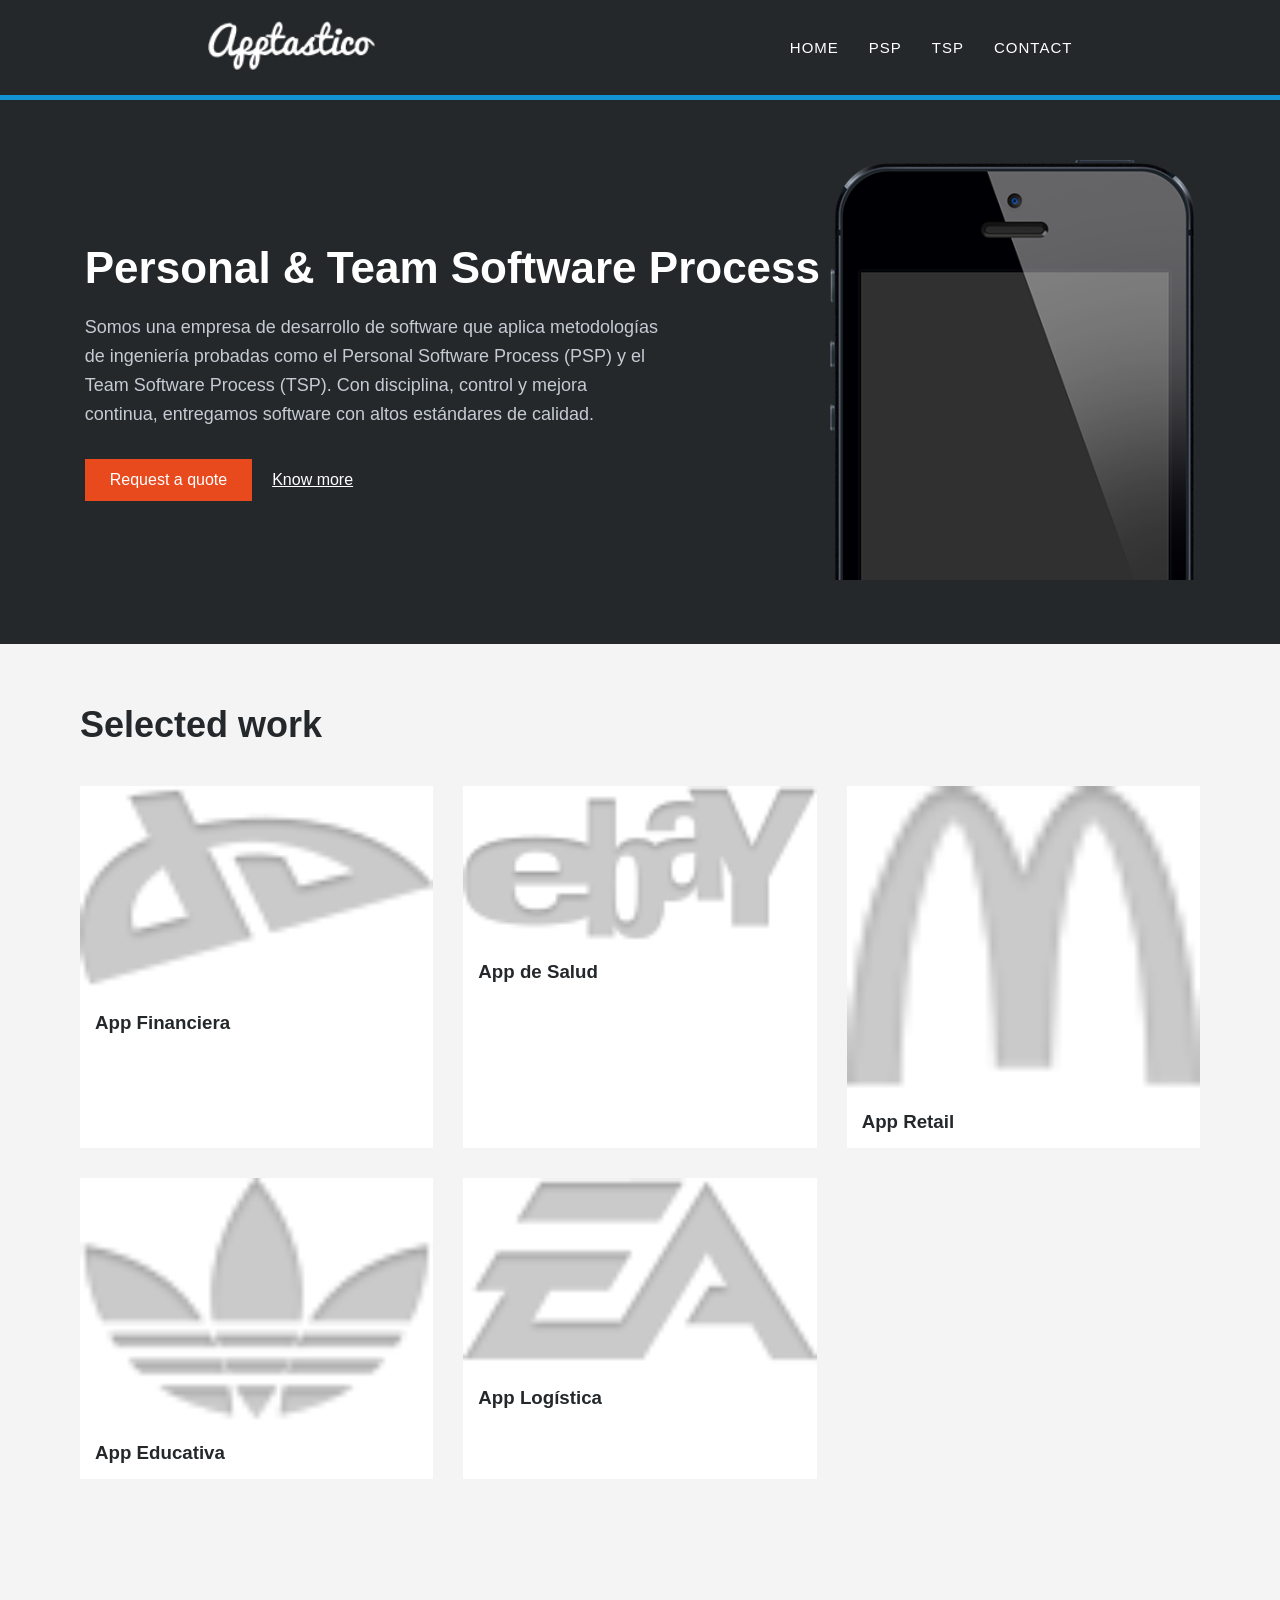
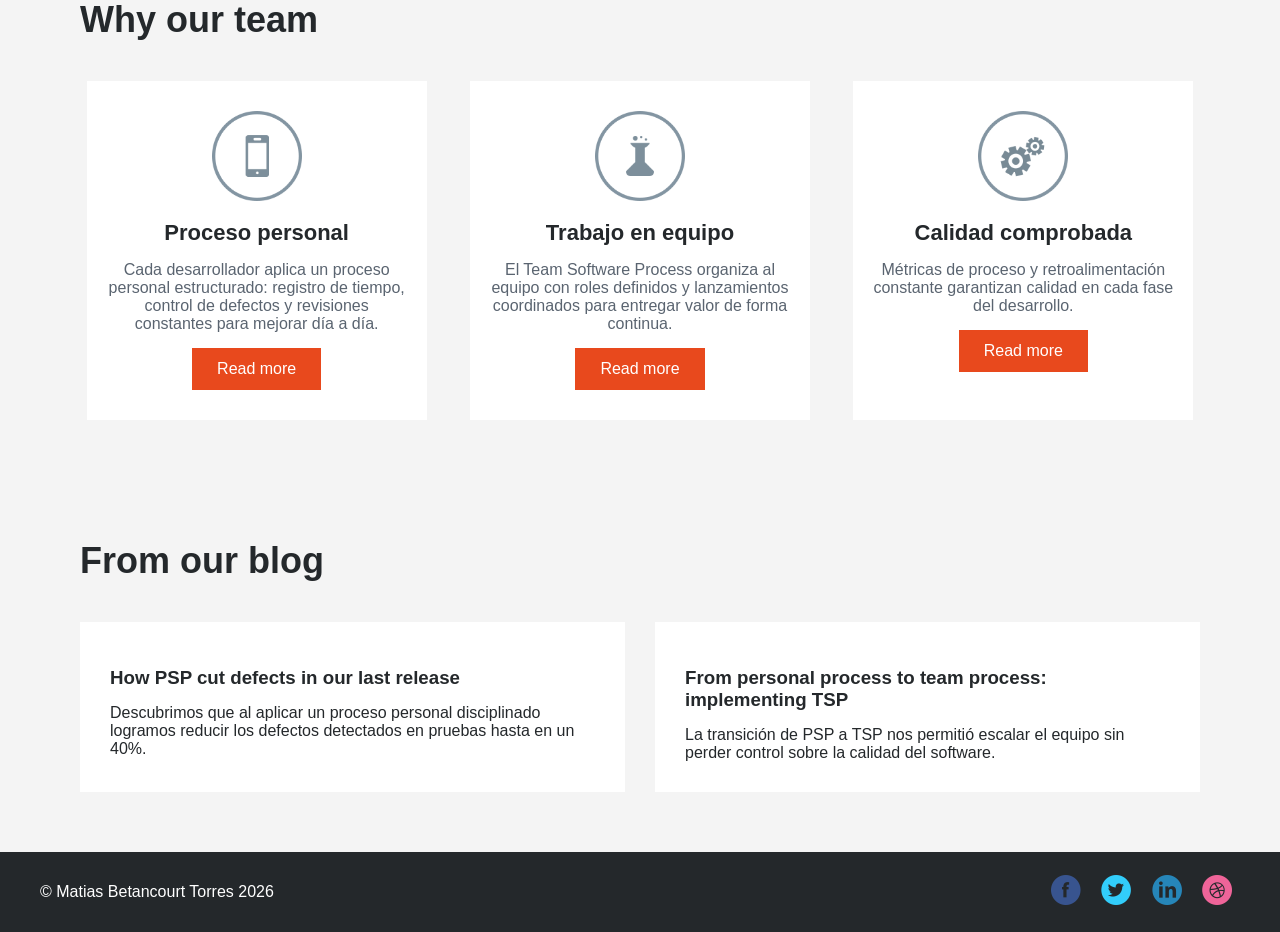
==== index.html @ 64bd5f78 "Initial commit: PSP y TSP web page" ====
<!DOCTYPE html>
<html lang="es">

<head>
    <meta charset="UTF-8">
    <meta name="viewport" content="width=device-width, initial-scale=1.0">
    <title>PSP y TSP | Software Process</title>
    <link rel="stylesheet" href="styles/style.css">
</head>

<body>
    <header>
        <div class="logo">
            <img src="assets/images/logo.png" alt="Logo PSP y TSP">
        </div>
        <nav>
            <ul>
                <li><a href="index.html">Home</a></li>
                <li><a href="pages/psp.html">PSP</a></li>
                <li><a href="pages/tsp.html">TSP</a></li>
                <li><a href="pages/contacto.html">Contact</a></li>
            </ul>
        </nav>
    </header>

    <section class="hero">
        <div class="hero-text">
            <h1>Personal &amp; Team Software Process</h1>
            <p>
                Somos una empresa de desarrollo de software que aplica metodologías de ingeniería
                probadas como el Personal Software Process (PSP) y el Team Software Process (TSP).
                Con disciplina, control y mejora continua, entregamos software con altos estándares
                de calidad.
            </p>
            <div class="hero-btns">
                <button>Request a quote</button>
                <a href="pages/psp.html" class="btn-link">Know more</a>
            </div>
        </div>
        <div class="hero-img">
            <img src="assets/images/iphone.png" alt="iphone">
        </div>
    </section>

    <section class="works">
        <h2>Selected work</h2>
        <div class="works-grid">
            <div class="work-item">
                <img src="assets/images/dummy01.png" alt="">
                <h3>App Financiera</h3>
            </div>
            <div class="work-item">
                <img src="assets/images/dummy02.png" alt="">
                <h3>App de Salud</h3>
            </div>
            <div class="work-item">
                <img src="assets/images/dummy03.png" alt="">
                <h3>App Retail</h3>
            </div>
            <div class="work-item">
                <img src="assets/images/dummy04.png" alt="">
                <h3>App Educativa</h3>
            </div>
            <div class="work-item">
                <img src="assets/images/dummy05.png" alt="">
                <h3>App Logística</h3>
            </div>
        </div>
    </section>

    <section class="features">
        <h2>Why our team</h2>
        <div class="features-grid">
            <div class="feature">
                <img src="assets/images/img1.png" alt="">
                <h3>Proceso personal</h3>
                <p>
                    Cada desarrollador aplica un proceso personal estructurado: registro de tiempo,
                    control de defectos y revisiones constantes para mejorar día a día.
                </p>
                <button>Read more</button>
            </div>
            <div class="feature">
                <img src="assets/images/img2.png" alt="">
                <h3>Trabajo en equipo</h3>
                <p>
                    El Team Software Process organiza al equipo con roles definidos y lanzamientos
                    coordinados para entregar valor de forma continua.
                </p>
                <button>Read more</button>
            </div>
            <div class="feature">
                <img src="assets/images/img3.png" alt="">
                <h3>Calidad comprobada</h3>
                <p>
                    Métricas de proceso y retroalimentación constante garantizan calidad en cada
                    fase del desarrollo.
                </p>
                <button>Read more</button>
            </div>
        </div>
    </section>

    <section class="blog">
        <h2>From our blog</h2>
        <div class="blog-grid">
            <div class="blog-item">
                <h3>How PSP cut defects in our last release</h3>
                <p>
                    Descubrimos que al aplicar un proceso personal disciplinado logramos reducir los
                    defectos detectados en pruebas hasta en un 40%.
                </p>
            </div>
            <div class="blog-item">
                <h3>From personal process to team process: implementing TSP</h3>
                <p>
                    La transición de PSP a TSP nos permitió escalar el equipo sin perder control
                    sobre la calidad del software.
                </p>
            </div>
        </div>
    </section>

    <footer>
        <div>
            <p>© Matias Betancourt Torres 2026</p>
        </div>
        <div class="social">
            <img src="assets/images/Facebook.png" alt="">
            <img src="assets/images/Twitter.png" alt="">
            <img src="assets/images/Linkedin.png" alt="">
            <img src="assets/images/Dribbble.png" alt="">
        </div>
    </footer>
</body>

</html>
---- styles/style.css ----
* {
    margin: 0;
    padding: 0;
    box-sizing: border-box;
}

body {
    font-family: Arial, Helvetica, sans-serif;
    background-color: #F4F4F4;
    color: #24282B;
}

/* ============ HEADER ============ */
header {
    display: flex;
    justify-content: space-around;
    align-items: center;
    background-color: #24282B;
    color: white;
    border-bottom: 5px solid #1293D4;
    height: 100px;
}

header .logo img {
    height: 50px;
}

header nav ul {
    display: flex;
    justify-content: space-between;
    gap: 30px;
}

header nav ul li {
    list-style: none;
}

header nav ul li a {
    text-decoration: none;
    color: white;
    text-transform: uppercase;
    font-size: 15px;
    letter-spacing: 1px;
}

header nav ul li a:hover,
header nav ul li a.active {
    color: #1293D4;
}

/* ============ HERO ============ */
.hero {
    display: flex;
    justify-content: space-around;
    align-items: center;
    background-color: #24282B;
    color: white;
    padding: 60px 80px;
    min-height: 480px;
}

.hero-text h1 {
    font-size: 44px;
    margin-bottom: 20px;
}

.hero-text p {
    color: #C5CBD3;
    font-size: 18px;
    line-height: 1.6;
    margin-bottom: 30px;
    max-width: 580px;
}

.hero-img img {
    max-height: 420px;
}

.hero-btns {
    display: flex;
    align-items: center;
    gap: 20px;
}

button,
.btn {
    background-color: #E8491D;
    color: white;
    border: none;
    padding: 12px 25px;
    font-size: 16px;
    cursor: pointer;
}

button:hover,
.btn:hover {
    background-color: #d92a0b;
}

.btn-link {
    background: none;
    color: white;
    border: none;
    text-decoration: underline;
    font-size: 16px;
    cursor: pointer;
}

/* ============ SECCIONES COMUNES ============ */
section h2 {
    font-size: 36px;
    margin-bottom: 40px;
}

/* ============ SECCION WORKS (CSS GRID) ============ */
.works {
    padding: 60px 80px;
}

.works-grid {
    display: grid;
    grid-template-columns: repeat(3, 1fr);
    gap: 30px;
}

.work-item {
    background-color: #fff;
}

.work-item img {
    width: 100%;
}

.work-item h3 {
    padding: 15px;
}

/* ============ FEATURES (FLEXBOX) ============ */
.features {
    padding: 60px 80px;
}

.features-grid {
    display: flex;
    justify-content: space-around;
    gap: 30px;
    flex-wrap: wrap;
}

.feature {
    flex: 1 1 280px;
    max-width: 340px;
    background-color: #fff;
    text-align: center;
    padding: 30px 20px;
}

.feature img {
    height: 90px;
}

.feature h3 {
    margin: 15px 0;
    font-size: 22px;
}

.feature p {
    color: #5A6470;
    margin-bottom: 15px;
}

/* ============ BLOG ============ */
.blog {
    padding: 60px 80px;
}

.blog-grid {
    display: flex;
    gap: 30px;
}

.blog-item {
    flex: 1;
    background-color: #fff;
    padding: 30px;
}

.blog-item h3 {
    margin: 15px 0;
}

/* ============ FOOTER ============ */
footer {
    display: flex;
    justify-content: space-between;
    align-items: center;
    background-color: #24282B;
    color: white;
    min-height: 80px;
    padding: 0 40px;
    flex-wrap: wrap;
}

footer .social img {
    height: 30px;
    margin: 0 8px;
}

/* ============ PÁGINAS DE CONTENIDO ============ */
.page-hero {
    background-color: #24282B;
    color: white;
    text-align: center;
    padding: 70px 40px;
}

.page-hero h1 {
    font-size: 44px;
    margin-bottom: 15px;
}

.page-hero p {
    color: #C5CBD3;
    max-width: 700px;
    margin: 0 auto;
    font-size: 18px;
}

.content {
    display: flex;
    justify-content: space-around;
    align-items: center;
    gap: 60px;
    padding: 60px 80px;
}

.content-text {
    flex: 1;
}

.content-text h2 {
    margin-top: 30px;
}

.content-text h2:first-child {
    margin-top: 0;
}

.content-img {
    flex: 1;
    max-width: 460px;
}

.content-img img {
    width: 100%;
}

.phases {
    list-style: none;
}

.phases li {
    background-color: #fff;
    padding: 20px;
    margin-bottom: 15px;
}

.phases li h3 {
    margin-bottom: 10px;
}

/* ============ COMPARATIVA (CSS GRID) ============ */
.compare {
    padding: 60px 80px;
}

.compare-grid {
    display: grid;
    grid-template-columns: 180px 1fr 1fr;
    gap: 1px;
    background-color: #d6d6d6;
    border: 1px solid #d6d6d6;
}

.compare-cell {
    background-color: #fff;
    padding: 20px;
}

.compare-head {
    background-color: #E6E6E6;
    font-weight: bold;
}

/* ============ CTA ============ */
.cta {
    background-color: #24282B;
    text-align: center;
    padding: 60px 40px;
    color: white;
}

.cta h2 {
    color: white;
    margin-bottom: 30px;
}

.cta a {
    color: white;
    text-decoration: none;
}

.cta .btn,
.cta button {
    background-color: #E8491D;
}

/* ============ CONTACTO (FLEXBOX) ============ */
.contacto-container {
    display: flex;
    justify-content: center;
    gap: 60px;
    padding: 60px 80px;
}

.contacto-info {
    flex: 1;
    max-width: 400px;
}

.contacto-info h2 {
    margin-top: 30px;
}

.contacto-info h2:first-child {
    margin-top: 0;
}

.contacto-form {
    flex: 1;
    max-width: 500px;
    background-color: #fff;
    padding: 30px;
}

.form-group {
    margin-bottom: 15px;
}

.form-group input,
.form-group textarea {
    width: 100%;
    padding: 10px;
    border: 1px solid #d6d6d6;
    margin-bottom: 5px;
}

.form-group textarea {
    height: 120px;
}

.submitBox {
    width: 100%;
    background-color: #E8491D;
    border: none;
    color: white;
    padding: 12px;
}
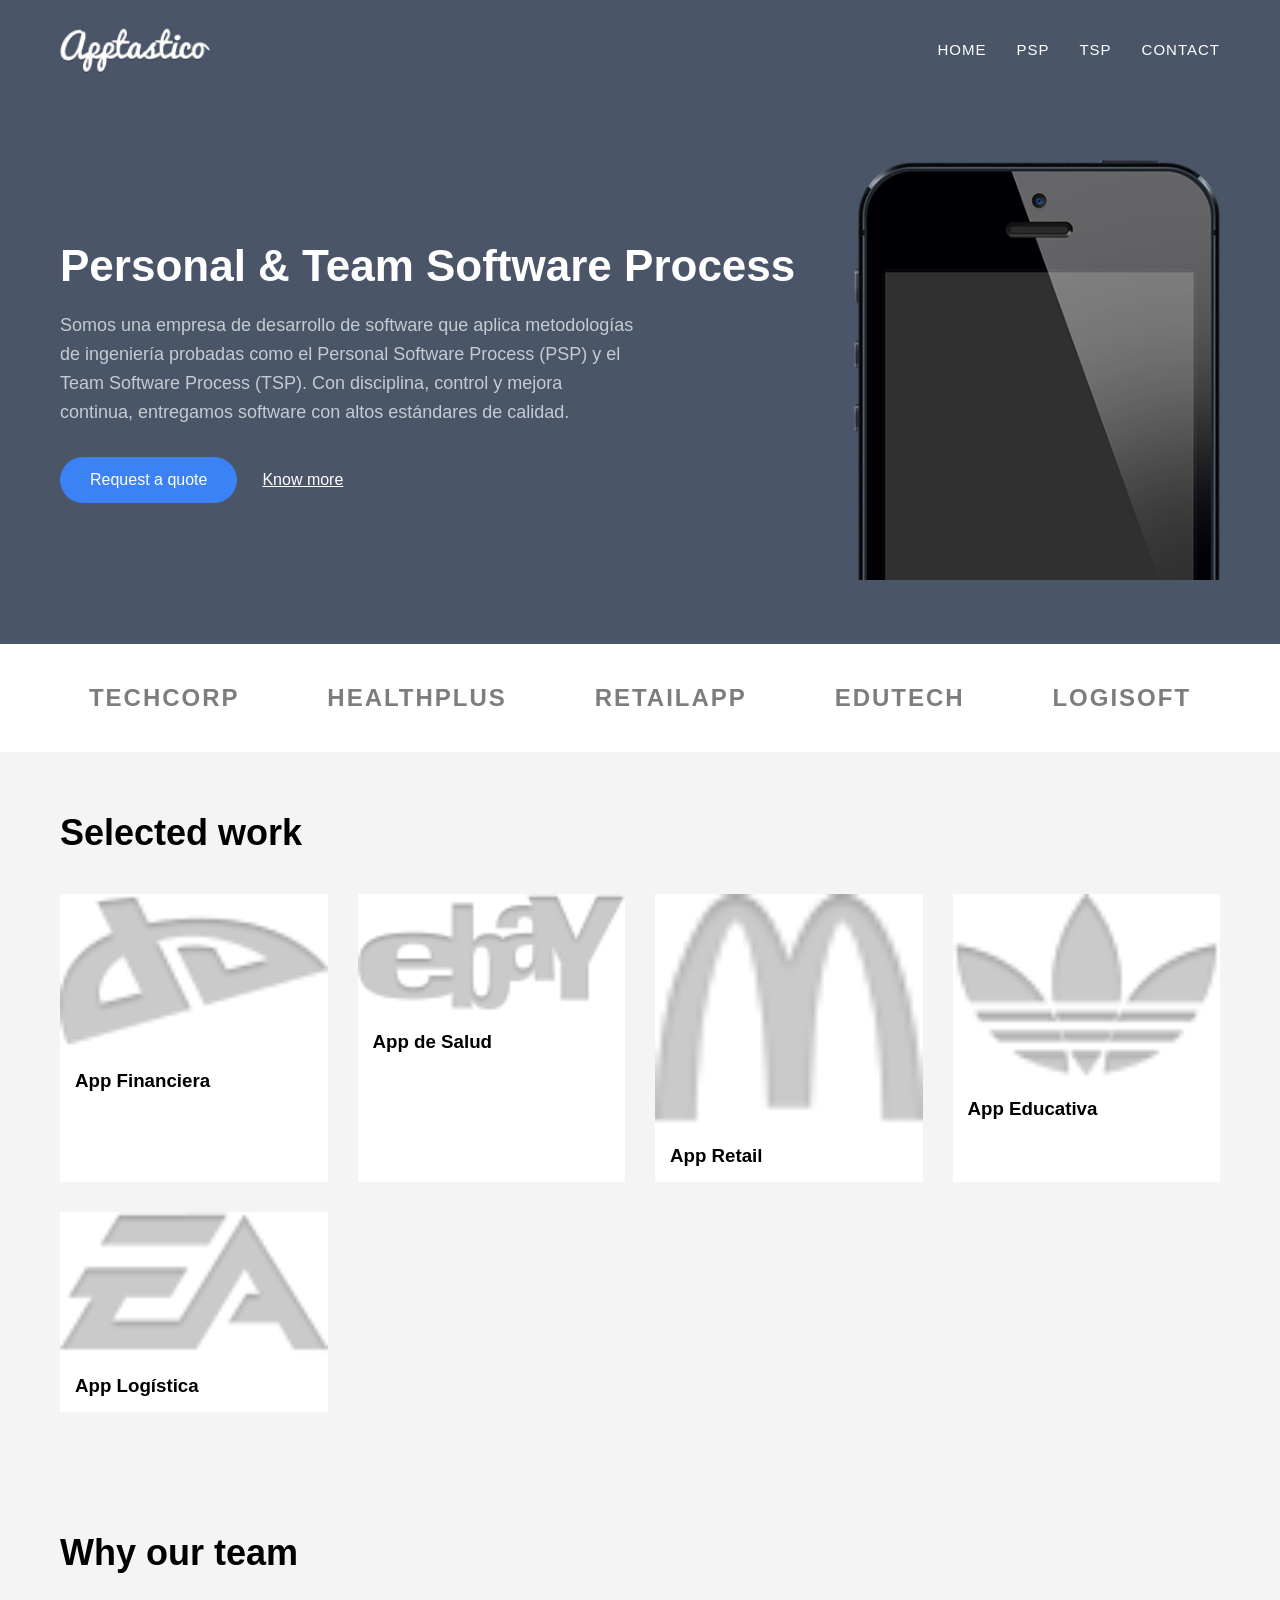
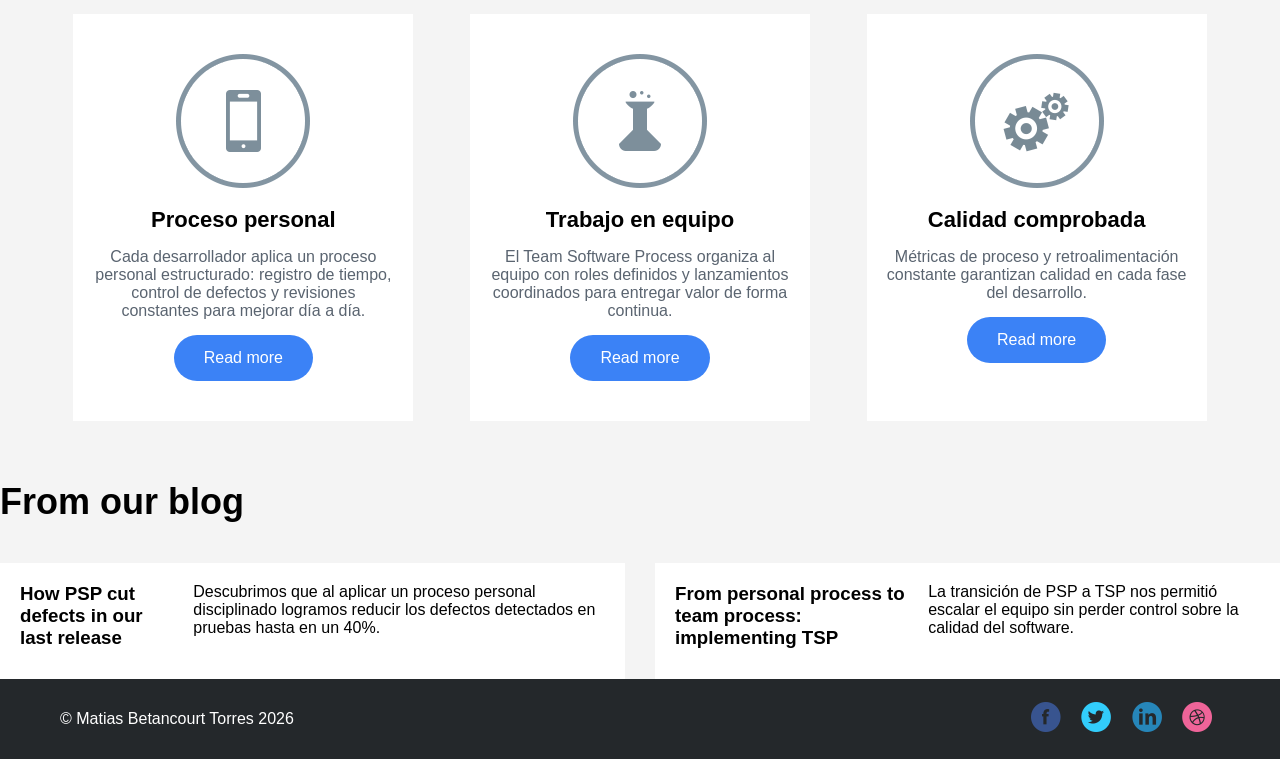
==== commit d5fc93a1: "Organize styles to match template layout" ====
--- a/index.html
+++ b/index.html
@@ -40,6 +40,14 @@
         <div class="hero-img">
             <img src="assets/images/iphone.png" alt="iphone">
         </div>
+    </section>
+
+    <section class="clients">
+        <span>TechCorp</span>
+        <span>HealthPlus</span>
+        <span>RetailApp</span>
+        <span>EduTech</span>
+        <span>LogiSoft</span>
     </section>
 
     <section class="works">
--- a/styles/style.css
+++ b/styles/style.css
@@ -1,3 +1,4 @@
+/* ============ BASE ============ */
 * {
     margin: 0;
     padding: 0;
@@ -7,56 +8,75 @@
 body {
     font-family: Arial, Helvetica, sans-serif;
     background-color: #F4F4F4;
-    color: #24282B;
+}
+
+/* ============ BOTONES ============ */
+button,
+.btn {
+    background-color: #3B82F6;
+    color: #fff;
+    border: none;
+    padding: 14px 30px;
+    border-radius: 30px;
+    font-size: 16px;
+    cursor: pointer;
+}
+
+button:hover,
+.btn:hover {
+    background-color: #2563EB;
 }
 
 /* ============ HEADER ============ */
 header {
     display: flex;
-    justify-content: space-around;
-    align-items: center;
-    background-color: #24282B;
-    color: white;
-    border-bottom: 5px solid #1293D4;
+    justify-content: space-between;
+    align-items: center;
+    background-color: #4A5568;
+    color: #fff;
     height: 100px;
+    padding: 0 60px;
+}
+
+header .logo {
+    display: flex;
+    align-items: center;
 }
 
 header .logo img {
-    height: 50px;
+    height: 45px;
 }
 
 header nav ul {
     display: flex;
-    justify-content: space-between;
-    gap: 30px;
-}
-
-header nav ul li {
+    justify-content: flex-end;
+    align-items: center;
+    gap: 30px;
     list-style: none;
 }
 
 header nav ul li a {
     text-decoration: none;
-    color: white;
+    color: #fff;
+    font-size: 15px;
     text-transform: uppercase;
-    font-size: 15px;
     letter-spacing: 1px;
 }
 
 header nav ul li a:hover,
 header nav ul li a.active {
-    color: #1293D4;
+    color: #3B82F6;
 }
 
 /* ============ HERO ============ */
 .hero {
     display: flex;
-    justify-content: space-around;
-    align-items: center;
-    background-color: #24282B;
-    color: white;
-    padding: 60px 80px;
-    min-height: 480px;
+    justify-content: space-between;
+    align-items: center;
+    background-color: #4A5568;
+    color: #fff;
+    padding: 60px;
+    min-height: 500px;
 }
 
 .hero-text h1 {
@@ -79,31 +99,129 @@
 .hero-btns {
     display: flex;
     align-items: center;
-    gap: 20px;
-}
-
-button,
-.btn {
-    background-color: #E8491D;
-    color: white;
+    gap: 25px;
+}
+
+.hero-btns .btn-link {
+    background: none;
     border: none;
-    padding: 12px 25px;
-    font-size: 16px;
-    cursor: pointer;
-}
-
-button:hover,
-.btn:hover {
-    background-color: #d92a0b;
-}
-
-.btn-link {
-    background: none;
-    color: white;
-    border: none;
+    color: #fff;
     text-decoration: underline;
     font-size: 16px;
     cursor: pointer;
+}
+
+/* ============ SECCIÓN CLIENTES ============ */
+.clients {
+    display: flex;
+    justify-content: space-around;
+    align-items: center;
+    gap: 30px;
+    background-color: #fff;
+    padding: 40px 60px;
+    flex-wrap: wrap;
+}
+
+.clients img {
+    height: 40px;
+    opacity: 0.6;
+}
+
+.clients span {
+    font-size: 24px;
+    font-weight: bold;
+    color: #24282B;
+    text-transform: uppercase;
+    letter-spacing: 2px;
+    opacity: 0.6;
+}
+
+/* ============ SECCIÓN WORKS (CSS GRID) ============ */
+.works {
+    padding: 60px;
+}
+
+.works-grid {
+    display: grid;
+    grid-template-columns: repeat(4, 1fr);
+    gap: 30px;
+}
+
+.work-item {
+    background: #fff;
+}
+
+.work-item img {
+    width: 100%;
+}
+
+.work-item h3 {
+    padding: 15px;
+}
+
+/* ============ SECCIÓN FEATURES (FLEXBOX) ============ */
+.features {
+    padding: 60px;
+}
+
+.features-grid {
+    display: flex;
+    justify-content: space-around;
+    gap: 30px;
+    flex-wrap: wrap;
+}
+
+.feature {
+    flex: 1 1 280px;
+    max-width: 340px;
+    background: #fff;
+    text-align: center;
+    padding: 40px 20px;
+}
+
+.feature .icon {
+    width: 90px;
+    height: 90px;
+    border: 2px solid #E6E6E6;
+    border-radius: 50%;
+    display: flex;
+    align-items: center;
+    justify-content: center;
+    margin: 0 auto 20px;
+}
+
+.feature h3 {
+    font-size: 22px;
+    margin: 15px 0;
+}
+
+.feature p {
+    color: #5A6470;
+    margin-bottom: 15px;
+}
+
+/* ============ BLOG (FLEXBOX) ============ */
+.blog-grid {
+    display: flex;
+    gap: 30px;
+}
+
+.blog-item {
+    flex: 1;
+    display: flex;
+    gap: 20px;
+    background: #fff;
+    padding: 20px;
+}
+
+.blog-item img {
+    width: 120px;
+    height: 120px;
+    object-fit: cover;
+}
+
+.blog-item h3 {
+    margin-bottom: 10px;
 }
 
 /* ============ SECCIONES COMUNES ============ */
@@ -112,81 +230,17 @@
     margin-bottom: 40px;
 }
 
-/* ============ SECCION WORKS (CSS GRID) ============ */
-.works {
-    padding: 60px 80px;
-}
-
-.works-grid {
-    display: grid;
-    grid-template-columns: repeat(3, 1fr);
-    gap: 30px;
-}
-
-.work-item {
-    background-color: #fff;
-}
-
-.work-item img {
-    width: 100%;
-}
-
-.work-item h3 {
-    padding: 15px;
-}
-
-/* ============ FEATURES (FLEXBOX) ============ */
-.features {
-    padding: 60px 80px;
-}
-
-.features-grid {
-    display: flex;
-    justify-content: space-around;
-    gap: 30px;
-    flex-wrap: wrap;
-}
-
-.feature {
-    flex: 1 1 280px;
-    max-width: 340px;
-    background-color: #fff;
+/* ============ CTA ============ */
+.cta {
+    background: #4A5568;
     text-align: center;
-    padding: 30px 20px;
-}
-
-.feature img {
-    height: 90px;
-}
-
-.feature h3 {
-    margin: 15px 0;
-    font-size: 22px;
-}
-
-.feature p {
-    color: #5A6470;
-    margin-bottom: 15px;
-}
-
-/* ============ BLOG ============ */
-.blog {
-    padding: 60px 80px;
-}
-
-.blog-grid {
-    display: flex;
-    gap: 30px;
-}
-
-.blog-item {
-    flex: 1;
-    background-color: #fff;
-    padding: 30px;
-}
-
-.blog-item h3 {
-    margin: 15px 0;
+    padding: 60px;
+    color: #fff;
+}
+
+.cta h2 {
+    color: #fff;
+    margin-bottom: 30px;
 }
 
 /* ============ FOOTER ============ */
@@ -194,10 +248,10 @@
     display: flex;
     justify-content: space-between;
     align-items: center;
-    background-color: #24282B;
-    color: white;
+    background: #24282B;
+    color: #fff;
     min-height: 80px;
-    padding: 0 40px;
+    padding: 0 60px;
     flex-wrap: wrap;
 }
 
@@ -206,10 +260,10 @@
     margin: 0 8px;
 }
 
-/* ============ PÁGINAS DE CONTENIDO ============ */
+/* ============ PÁGINAS INTERNAS ============ */
 .page-hero {
-    background-color: #24282B;
-    color: white;
+    background: #4A5568;
+    color: #fff;
     text-align: center;
     padding: 70px 40px;
 }
@@ -231,7 +285,7 @@
     justify-content: space-around;
     align-items: center;
     gap: 60px;
-    padding: 60px 80px;
+    padding: 60px;
 }
 
 .content-text {
@@ -260,7 +314,7 @@
 }
 
 .phases li {
-    background-color: #fff;
+    background: #fff;
     padding: 20px;
     margin-bottom: 15px;
 }
@@ -271,48 +325,25 @@
 
 /* ============ COMPARATIVA (CSS GRID) ============ */
 .compare {
-    padding: 60px 80px;
+    padding: 60px;
 }
 
 .compare-grid {
     display: grid;
     grid-template-columns: 180px 1fr 1fr;
     gap: 1px;
-    background-color: #d6d6d6;
+    background: #d6d6d6;
     border: 1px solid #d6d6d6;
 }
 
 .compare-cell {
-    background-color: #fff;
+    background: #fff;
     padding: 20px;
 }
 
 .compare-head {
-    background-color: #E6E6E6;
+    background: #E6E6E6;
     font-weight: bold;
-}
-
-/* ============ CTA ============ */
-.cta {
-    background-color: #24282B;
-    text-align: center;
-    padding: 60px 40px;
-    color: white;
-}
-
-.cta h2 {
-    color: white;
-    margin-bottom: 30px;
-}
-
-.cta a {
-    color: white;
-    text-decoration: none;
-}
-
-.cta .btn,
-.cta button {
-    background-color: #E8491D;
 }
 
 /* ============ CONTACTO (FLEXBOX) ============ */
@@ -320,7 +351,7 @@
     display: flex;
     justify-content: center;
     gap: 60px;
-    padding: 60px 80px;
+    padding: 60px;
 }
 
 .contacto-info {
@@ -339,7 +370,7 @@
 .contacto-form {
     flex: 1;
     max-width: 500px;
-    background-color: #fff;
+    background: #fff;
     padding: 30px;
 }
 
@@ -361,7 +392,7 @@
 
 .submitBox {
     width: 100%;
-    background-color: #E8491D;
+    background: #3B82F6;
     border: none;
     color: white;
     padding: 12px;
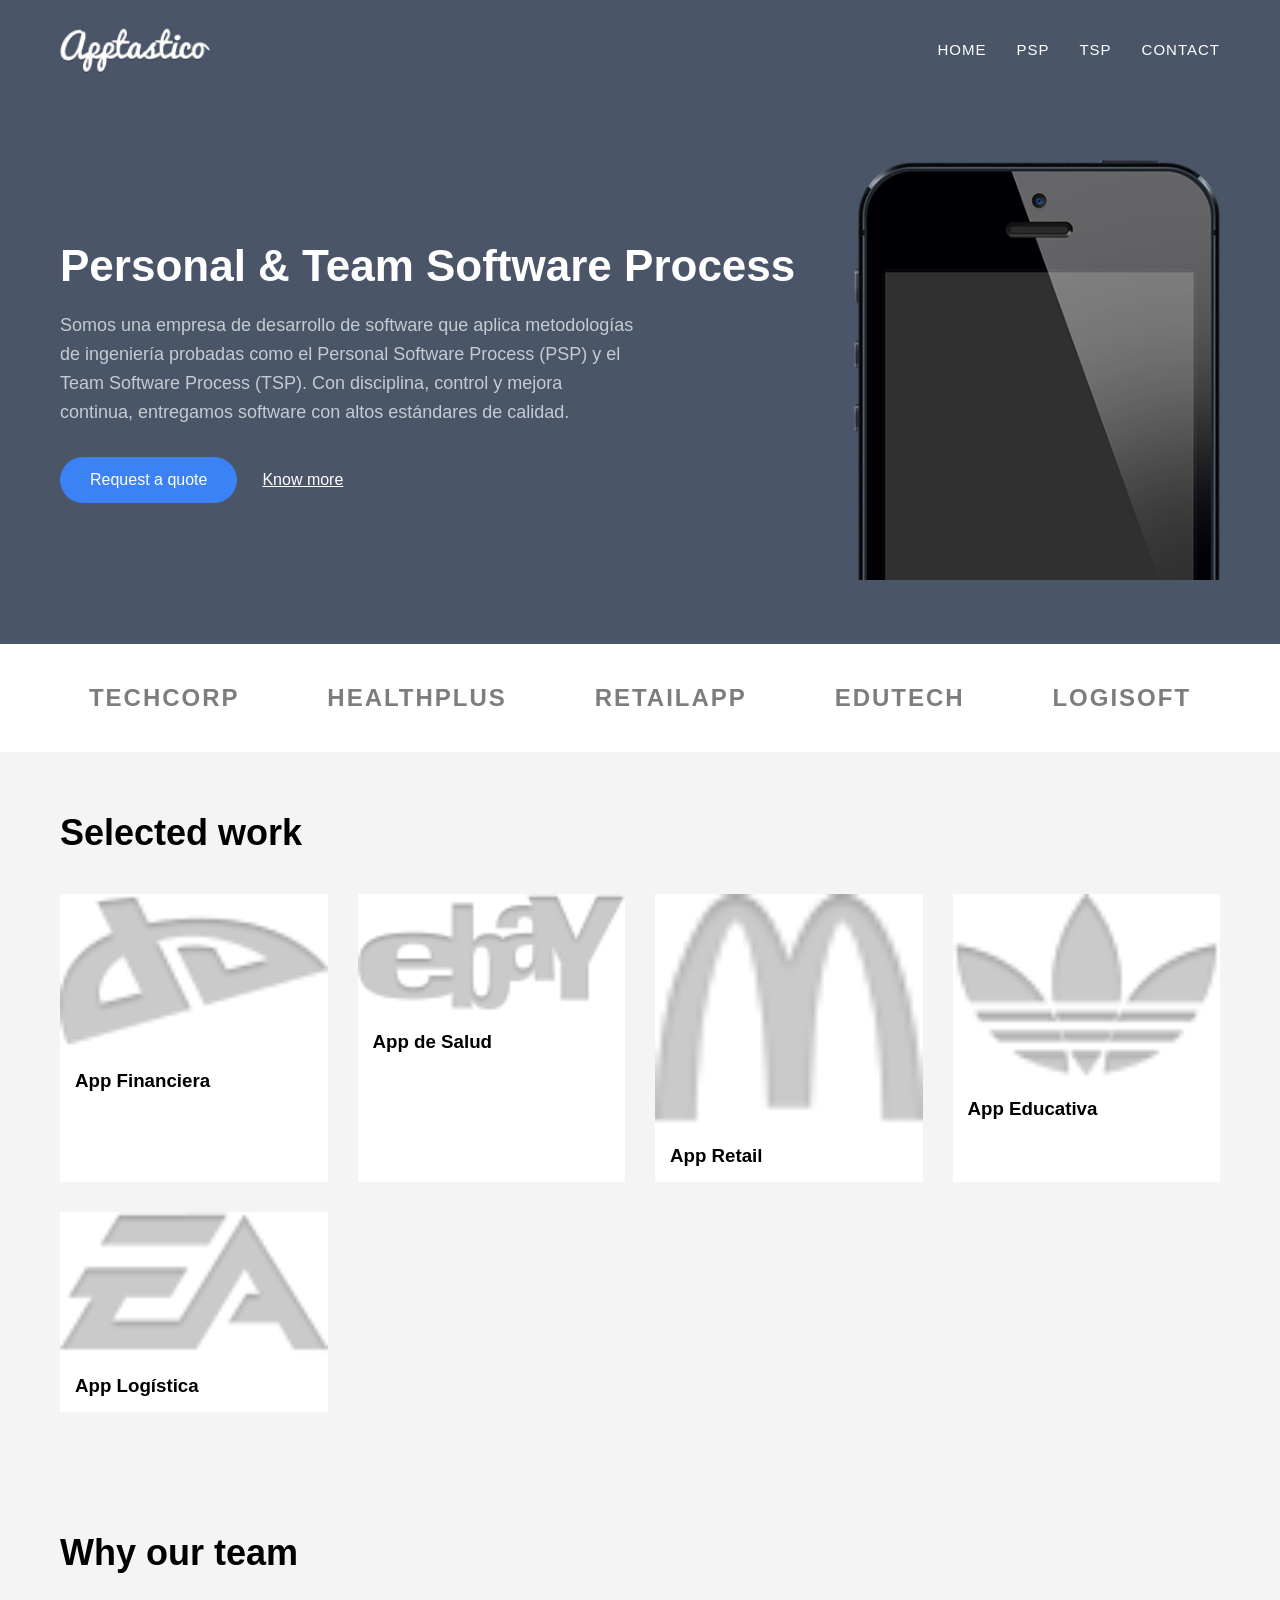
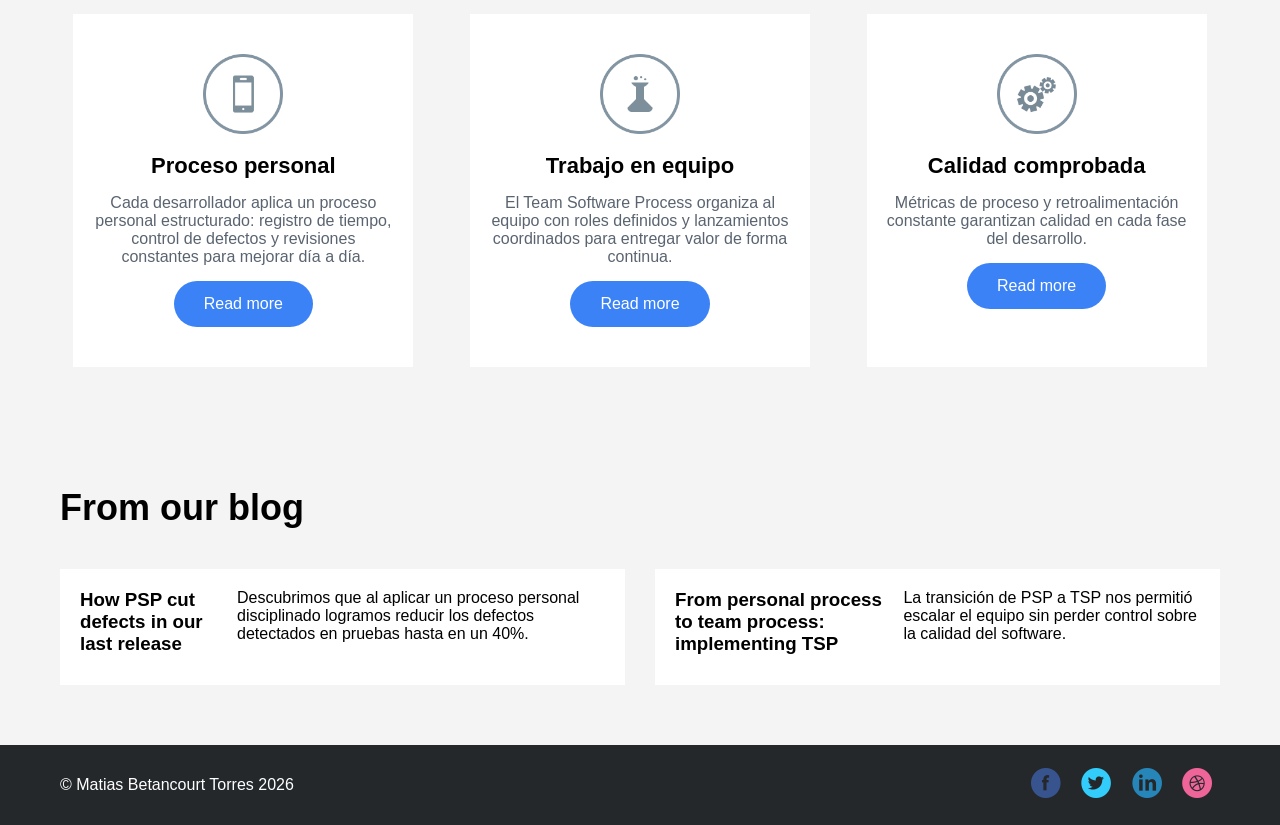
==== commit eae70de1: "MB - Organizar estilos para plantilla y renombrar clases" ====
--- a/index.html
+++ b/index.html
@@ -9,11 +9,11 @@
 </head>
 
 <body>
-    <header>
-        <div class="logo">
+    <header class="hd">
+        <div class="lg">
             <img src="assets/images/logo.png" alt="Logo PSP y TSP">
         </div>
-        <nav>
+        <nav class="nv">
             <ul>
                 <li><a href="index.html">Home</a></li>
                 <li><a href="pages/psp.html">PSP</a></li>
@@ -23,8 +23,8 @@
         </nav>
     </header>
 
-    <section class="hero">
-        <div class="hero-text">
+    <section class="he">
+        <div class="het">
             <h1>Personal &amp; Team Software Process</h1>
             <p>
                 Somos una empresa de desarrollo de software que aplica metodologías de ingeniería
@@ -32,17 +32,17 @@
                 Con disciplina, control y mejora continua, entregamos software con altos estándares
                 de calidad.
             </p>
-            <div class="hero-btns">
+            <div class="heb">
                 <button>Request a quote</button>
-                <a href="pages/psp.html" class="btn-link">Know more</a>
+                <a href="pages/psp.html" class="btl">Know more</a>
             </div>
         </div>
-        <div class="hero-img">
+        <div class="hei">
             <img src="assets/images/iphone.png" alt="iphone">
         </div>
     </section>
 
-    <section class="clients">
+    <section class="cl">
         <span>TechCorp</span>
         <span>HealthPlus</span>
         <span>RetailApp</span>
@@ -50,36 +50,36 @@
         <span>LogiSoft</span>
     </section>
 
-    <section class="works">
+    <section class="wd">
         <h2>Selected work</h2>
-        <div class="works-grid">
-            <div class="work-item">
+        <div class="wdg">
+            <div class="wi">
                 <img src="assets/images/dummy01.png" alt="">
                 <h3>App Financiera</h3>
             </div>
-            <div class="work-item">
+            <div class="wi">
                 <img src="assets/images/dummy02.png" alt="">
                 <h3>App de Salud</h3>
             </div>
-            <div class="work-item">
+            <div class="wi">
                 <img src="assets/images/dummy03.png" alt="">
                 <h3>App Retail</h3>
             </div>
-            <div class="work-item">
+            <div class="wi">
                 <img src="assets/images/dummy04.png" alt="">
                 <h3>App Educativa</h3>
             </div>
-            <div class="work-item">
+            <div class="wi">
                 <img src="assets/images/dummy05.png" alt="">
                 <h3>App Logística</h3>
             </div>
         </div>
     </section>
 
-    <section class="features">
+    <section class="fe">
         <h2>Why our team</h2>
-        <div class="features-grid">
-            <div class="feature">
+        <div class="feq">
+            <div class="fa">
                 <img src="assets/images/img1.png" alt="">
                 <h3>Proceso personal</h3>
                 <p>
@@ -88,7 +88,7 @@
                 </p>
                 <button>Read more</button>
             </div>
-            <div class="feature">
+            <div class="fa">
                 <img src="assets/images/img2.png" alt="">
                 <h3>Trabajo en equipo</h3>
                 <p>
@@ -97,7 +97,7 @@
                 </p>
                 <button>Read more</button>
             </div>
-            <div class="feature">
+            <div class="fa">
                 <img src="assets/images/img3.png" alt="">
                 <h3>Calidad comprobada</h3>
                 <p>
@@ -109,17 +109,17 @@
         </div>
     </section>
 
-    <section class="blog">
+    <section class="bl">
         <h2>From our blog</h2>
-        <div class="blog-grid">
-            <div class="blog-item">
+        <div class="blg">
+            <div class="bi">
                 <h3>How PSP cut defects in our last release</h3>
                 <p>
                     Descubrimos que al aplicar un proceso personal disciplinado logramos reducir los
                     defectos detectados en pruebas hasta en un 40%.
                 </p>
             </div>
-            <div class="blog-item">
+            <div class="bi">
                 <h3>From personal process to team process: implementing TSP</h3>
                 <p>
                     La transición de PSP a TSP nos permitió escalar el equipo sin perder control
@@ -133,7 +133,7 @@
         <div>
             <p>© Matias Betancourt Torres 2026</p>
         </div>
-        <div class="social">
+        <div class="so">
             <img src="assets/images/Facebook.png" alt="">
             <img src="assets/images/Twitter.png" alt="">
             <img src="assets/images/Linkedin.png" alt="">
--- a/styles/style.css
+++ b/styles/style.css
@@ -1,4 +1,3 @@
-/* ============ BASE ============ */
 * {
     margin: 0;
     padding: 0;
@@ -10,9 +9,8 @@
     background-color: #F4F4F4;
 }
 
-/* ============ BOTONES ============ */
 button,
-.btn {
+.bt {
     background-color: #3B82F6;
     color: #fff;
     border: none;
@@ -23,12 +21,11 @@
 }
 
 button:hover,
-.btn:hover {
+.bt:hover {
     background-color: #2563EB;
 }
 
-/* ============ HEADER ============ */
-header {
+.hd {
     display: flex;
     justify-content: space-between;
     align-items: center;
@@ -38,24 +35,31 @@
     padding: 0 60px;
 }
 
-header .logo {
-    display: flex;
-    align-items: center;
-}
-
-header .logo img {
+.hd .lg {
+    display: flex;
+    align-items: center;
+}
+
+.hd .lg img {
     height: 45px;
 }
 
-header nav ul {
+.hd .nv {
     display: flex;
     justify-content: flex-end;
     align-items: center;
     gap: 30px;
+}
+
+.hd .nv ul {
+    display: flex;
+    justify-content: flex-end;
+    align-items: center;
+    gap: 30px;
     list-style: none;
 }
 
-header nav ul li a {
+.hd .nv ul li a {
     text-decoration: none;
     color: #fff;
     font-size: 15px;
@@ -63,13 +67,12 @@
     letter-spacing: 1px;
 }
 
-header nav ul li a:hover,
-header nav ul li a.active {
+.hd .nv ul li a:hover,
+.hd .nv ul li a.active {
     color: #3B82F6;
 }
 
-/* ============ HERO ============ */
-.hero {
+.he {
     display: flex;
     justify-content: space-between;
     align-items: center;
@@ -79,12 +82,16 @@
     min-height: 500px;
 }
 
-.hero-text h1 {
+.het {
+    flex: 1;
+}
+
+.het h1 {
     font-size: 44px;
     margin-bottom: 20px;
 }
 
-.hero-text p {
+.het p {
     color: #C5CBD3;
     font-size: 18px;
     line-height: 1.6;
@@ -92,17 +99,17 @@
     max-width: 580px;
 }
 
-.hero-img img {
+.hei img {
     max-height: 420px;
 }
 
-.hero-btns {
+.heb {
     display: flex;
     align-items: center;
     gap: 25px;
 }
 
-.hero-btns .btn-link {
+.heb .btl {
     background: none;
     border: none;
     color: #fff;
@@ -111,8 +118,7 @@
     cursor: pointer;
 }
 
-/* ============ SECCIÓN CLIENTES ============ */
-.clients {
+.cl {
     display: flex;
     justify-content: space-around;
     align-items: center;
@@ -122,12 +128,12 @@
     flex-wrap: wrap;
 }
 
-.clients img {
+.cl img {
     height: 40px;
     opacity: 0.6;
 }
 
-.clients span {
+.cl span {
     font-size: 24px;
     font-weight: bold;
     color: #24282B;
@@ -136,42 +142,40 @@
     opacity: 0.6;
 }
 
-/* ============ SECCIÓN WORKS (CSS GRID) ============ */
-.works {
-    padding: 60px;
-}
-
-.works-grid {
+.wd {
+    padding: 60px;
+}
+
+.wdg {
     display: grid;
     grid-template-columns: repeat(4, 1fr);
     gap: 30px;
 }
 
-.work-item {
-    background: #fff;
-}
-
-.work-item img {
+.wi {
+    background: #fff;
+}
+
+.wi img {
     width: 100%;
 }
 
-.work-item h3 {
+.wi h3 {
     padding: 15px;
 }
 
-/* ============ SECCIÓN FEATURES (FLEXBOX) ============ */
-.features {
-    padding: 60px;
-}
-
-.features-grid {
+.fe {
+    padding: 60px;
+}
+
+.feq {
     display: flex;
     justify-content: space-around;
     gap: 30px;
     flex-wrap: wrap;
 }
 
-.feature {
+.fa {
     flex: 1 1 280px;
     max-width: 340px;
     background: #fff;
@@ -179,7 +183,11 @@
     padding: 40px 20px;
 }
 
-.feature .icon {
+.fa img {
+    height: 80px;
+}
+
+.fa .ic {
     width: 90px;
     height: 90px;
     border: 2px solid #E6E6E6;
@@ -190,23 +198,26 @@
     margin: 0 auto 20px;
 }
 
-.feature h3 {
+.fa h3 {
     font-size: 22px;
     margin: 15px 0;
 }
 
-.feature p {
+.fa p {
     color: #5A6470;
     margin-bottom: 15px;
 }
 
-/* ============ BLOG (FLEXBOX) ============ */
-.blog-grid {
-    display: flex;
-    gap: 30px;
-}
-
-.blog-item {
+.bl {
+    padding: 60px;
+}
+
+.blg {
+    display: flex;
+    gap: 30px;
+}
+
+.bi {
     flex: 1;
     display: flex;
     gap: 20px;
@@ -214,36 +225,33 @@
     padding: 20px;
 }
 
-.blog-item img {
+.bi img {
     width: 120px;
     height: 120px;
     object-fit: cover;
 }
 
-.blog-item h3 {
+.bi h3 {
     margin-bottom: 10px;
 }
 
-/* ============ SECCIONES COMUNES ============ */
 section h2 {
     font-size: 36px;
     margin-bottom: 40px;
 }
 
-/* ============ CTA ============ */
-.cta {
+.ct {
     background: #4A5568;
     text-align: center;
     padding: 60px;
     color: #fff;
 }
 
-.cta h2 {
+.ct h2 {
     color: #fff;
     margin-bottom: 30px;
 }
 
-/* ============ FOOTER ============ */
 footer {
     display: flex;
     justify-content: space-between;
@@ -255,32 +263,31 @@
     flex-wrap: wrap;
 }
 
-footer .social img {
+footer .so img {
     height: 30px;
     margin: 0 8px;
 }
 
-/* ============ PÁGINAS INTERNAS ============ */
-.page-hero {
+.ph {
     background: #4A5568;
     color: #fff;
     text-align: center;
     padding: 70px 40px;
 }
 
-.page-hero h1 {
+.ph h1 {
     font-size: 44px;
     margin-bottom: 15px;
 }
 
-.page-hero p {
+.ph p {
     color: #C5CBD3;
     max-width: 700px;
     margin: 0 auto;
     font-size: 18px;
 }
 
-.content {
+.co {
     display: flex;
     justify-content: space-around;
     align-items: center;
@@ -288,47 +295,46 @@
     padding: 60px;
 }
 
-.content-text {
-    flex: 1;
-}
-
-.content-text h2 {
+.co .cot {
+    flex: 1;
+}
+
+.co .cot h2 {
     margin-top: 30px;
 }
 
-.content-text h2:first-child {
+.co .cot h2:first-child {
     margin-top: 0;
 }
 
-.content-img {
+.co .cim {
     flex: 1;
     max-width: 460px;
 }
 
-.content-img img {
+.co .cim img {
     width: 100%;
 }
 
-.phases {
+.fas {
     list-style: none;
 }
 
-.phases li {
+.fas li {
     background: #fff;
     padding: 20px;
     margin-bottom: 15px;
 }
 
-.phases li h3 {
+.fas li h3 {
     margin-bottom: 10px;
 }
 
-/* ============ COMPARATIVA (CSS GRID) ============ */
-.compare {
-    padding: 60px;
-}
-
-.compare-grid {
+.cmp {
+    padding: 60px;
+}
+
+.cmg {
     display: grid;
     grid-template-columns: 180px 1fr 1fr;
     gap: 1px;
@@ -336,61 +342,60 @@
     border: 1px solid #d6d6d6;
 }
 
-.compare-cell {
+.cel {
     background: #fff;
     padding: 20px;
 }
 
-.compare-head {
+.che {
     background: #E6E6E6;
     font-weight: bold;
 }
 
-/* ============ CONTACTO (FLEXBOX) ============ */
-.contacto-container {
+.cc {
     display: flex;
     justify-content: center;
     gap: 60px;
     padding: 60px;
 }
 
-.contacto-info {
+.ci {
     flex: 1;
     max-width: 400px;
 }
 
-.contacto-info h2 {
+.ci h2 {
     margin-top: 30px;
 }
 
-.contacto-info h2:first-child {
+.ci h2:first-child {
     margin-top: 0;
 }
 
-.contacto-form {
+.cf {
     flex: 1;
     max-width: 500px;
     background: #fff;
     padding: 30px;
 }
 
-.form-group {
+.fg {
     margin-bottom: 15px;
 }
 
-.form-group input,
-.form-group textarea {
+.fg input,
+.fg textarea {
     width: 100%;
     padding: 10px;
     border: 1px solid #d6d6d6;
     margin-bottom: 5px;
 }
 
-.form-group textarea {
+.fg textarea {
     height: 120px;
 }
 
-.submitBox {
+.sb {
     width: 100%;
     background: #3B82F6;
     border: none;
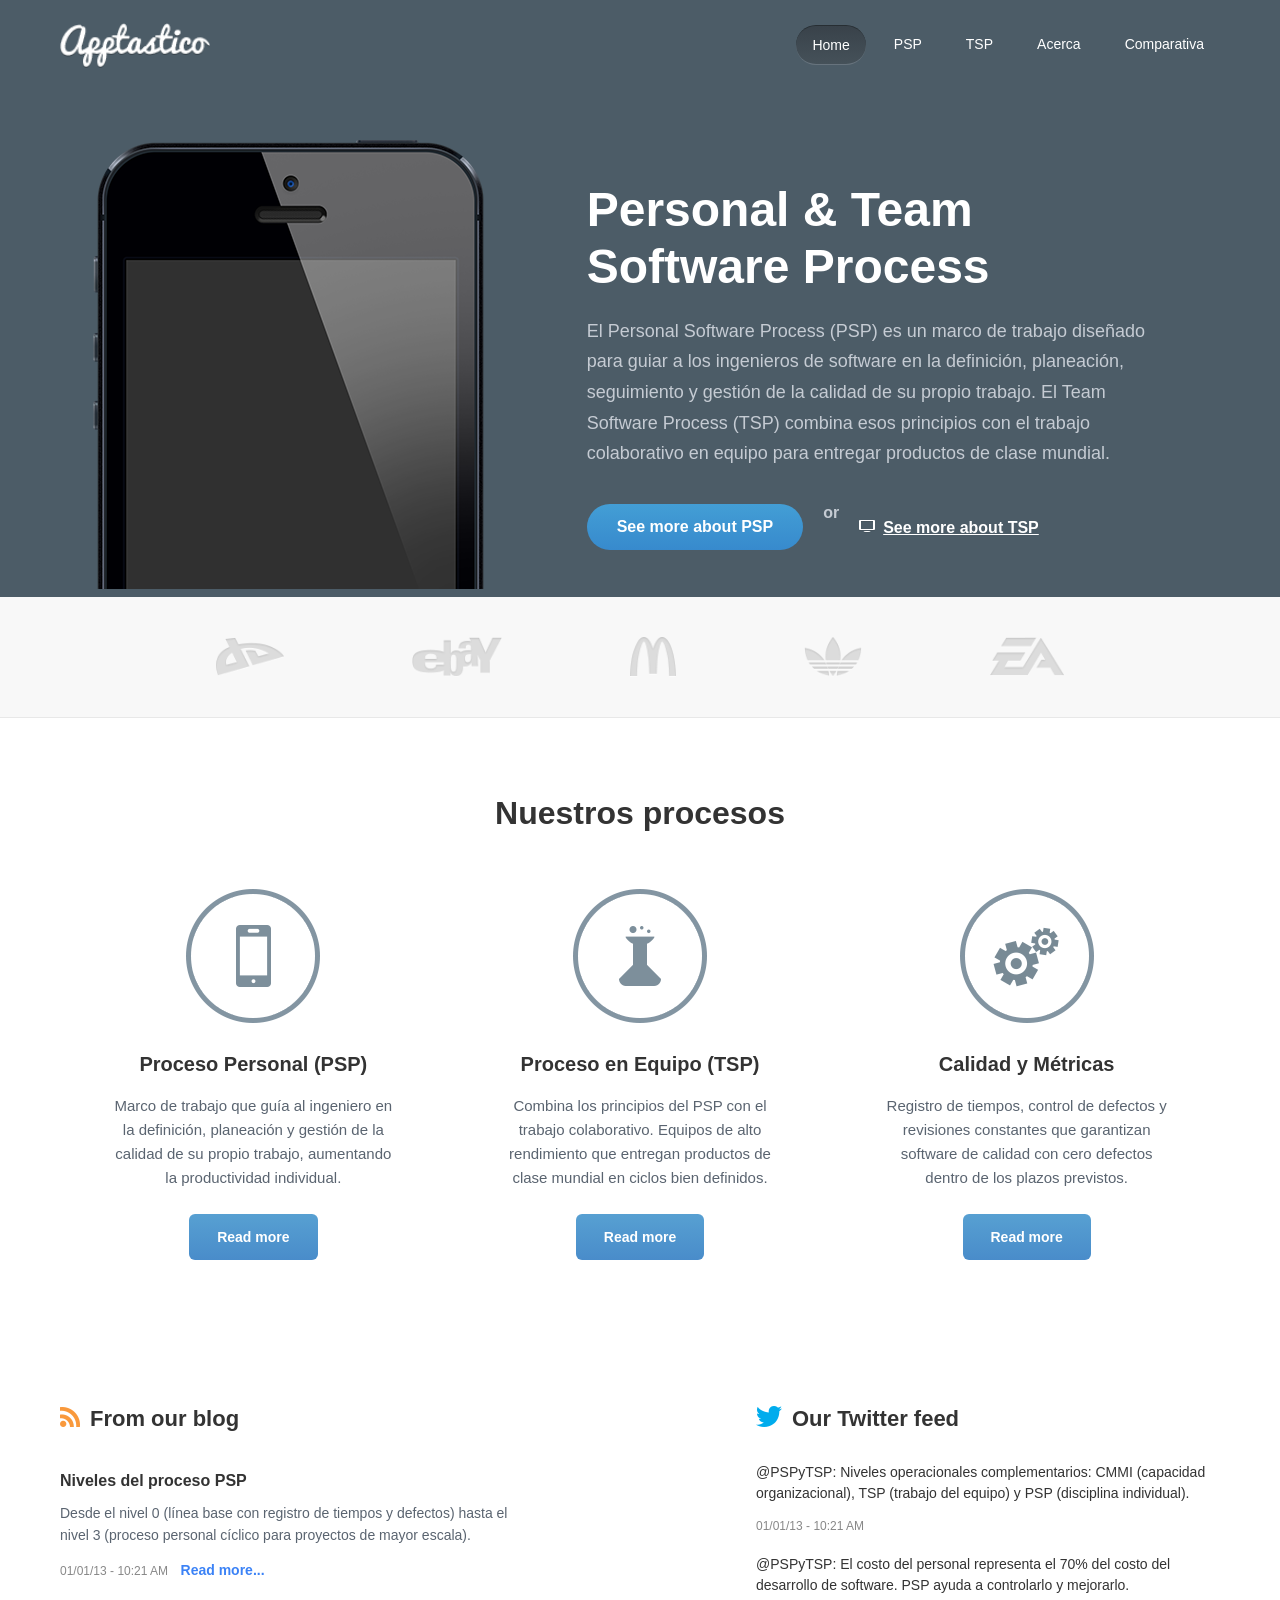
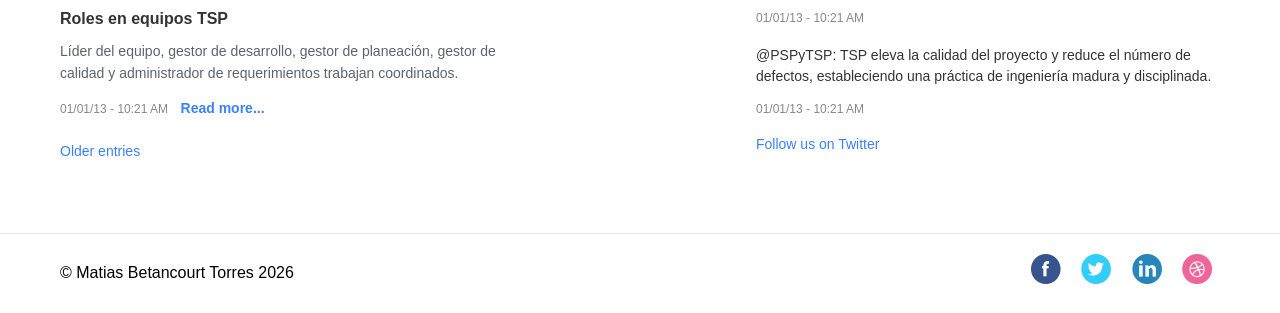
==== commit 8e5ee1be: "MB - Organizar paginas y estilos e informacion" ====
--- a/index.html
+++ b/index.html
@@ -4,7 +4,7 @@
 <head>
     <meta charset="UTF-8">
     <meta name="viewport" content="width=device-width, initial-scale=1.0">
-    <title>PSP y TSP | Software Process</title>
+    <title>PSP y TSP | Personal & Team Software Process</title>
     <link rel="stylesheet" href="styles/style.css">
 </head>
 
@@ -15,116 +15,145 @@
         </div>
         <nav class="nv">
             <ul>
-                <li><a href="index.html">Home</a></li>
+                <li class="nv-activo"><a href="index.html">Home</a></li>
                 <li><a href="pages/psp.html">PSP</a></li>
                 <li><a href="pages/tsp.html">TSP</a></li>
-                <li><a href="pages/contacto.html">Contact</a></li>
+                <li><a href="pages/nosotros.html">Acerca</a></li>
+                <li><a href="pages/comparativa.html">Comparativa</a></li>
             </ul>
         </nav>
     </header>
 
     <section class="he">
+        <div class="hei">
+            <img src="assets/images/iphone.png" alt="iphone">
+        </div>
         <div class="het">
             <h1>Personal &amp; Team Software Process</h1>
             <p>
-                Somos una empresa de desarrollo de software que aplica metodologías de ingeniería
-                probadas como el Personal Software Process (PSP) y el Team Software Process (TSP).
-                Con disciplina, control y mejora continua, entregamos software con altos estándares
-                de calidad.
+                El Personal Software Process (PSP) es un marco de trabajo diseñado para guiar a los
+                ingenieros de software en la definición, planeación, seguimiento y gestión de la
+                calidad de su propio trabajo. El Team Software Process (TSP) combina esos principios
+                con el trabajo colaborativo en equipo para entregar productos de clase mundial.
             </p>
             <div class="heb">
-                <button>Request a quote</button>
-                <a href="pages/psp.html" class="btl">Know more</a>
+                <button onclick="window.location.href='pages/psp.html';">See more about PSP</button>
+                <p class="or">or</p>
+                <a href="pages/psp.html" class="btl"><img src="assets/images/shape01.png" alt="">See more about TSP</a>
             </div>
-        </div>
-        <div class="hei">
-            <img src="assets/images/iphone.png" alt="iphone">
         </div>
     </section>
 
     <section class="cl">
-        <span>TechCorp</span>
-        <span>HealthPlus</span>
-        <span>RetailApp</span>
-        <span>EduTech</span>
-        <span>LogiSoft</span>
-    </section>
-
-    <section class="wd">
-        <h2>Selected work</h2>
-        <div class="wdg">
-            <div class="wi">
-                <img src="assets/images/dummy01.png" alt="">
-                <h3>App Financiera</h3>
-            </div>
-            <div class="wi">
-                <img src="assets/images/dummy02.png" alt="">
-                <h3>App de Salud</h3>
-            </div>
-            <div class="wi">
-                <img src="assets/images/dummy03.png" alt="">
-                <h3>App Retail</h3>
-            </div>
-            <div class="wi">
-                <img src="assets/images/dummy04.png" alt="">
-                <h3>App Educativa</h3>
-            </div>
-            <div class="wi">
-                <img src="assets/images/dummy05.png" alt="">
-                <h3>App Logística</h3>
-            </div>
-        </div>
+        <img src="assets/images/dummy01.png" alt="Cliente 1">
+        <img src="assets/images/dummy02.png" alt="Cliente 2">
+        <img src="assets/images/dummy03.png" alt="Cliente 3">
+        <img src="assets/images/dummy04.png" alt="Cliente 4">
+        <img src="assets/images/dummy05.png" alt="Cliente 5">
     </section>
 
     <section class="fe">
-        <h2>Why our team</h2>
+        <h2>Nuestros procesos</h2>
         <div class="feq">
             <div class="fa">
-                <img src="assets/images/img1.png" alt="">
-                <h3>Proceso personal</h3>
+                <div class="icon-circle">
+                    <img src="assets/images/img1.png" alt="PSP">
+                </div>
+                <h3>Proceso Personal (PSP)</h3>
                 <p>
-                    Cada desarrollador aplica un proceso personal estructurado: registro de tiempo,
-                    control de defectos y revisiones constantes para mejorar día a día.
+                    Marco de trabajo que guía al ingeniero en la definición, planeación y gestión
+                    de la calidad de su propio trabajo, aumentando la productividad individual.
                 </p>
                 <button>Read more</button>
             </div>
             <div class="fa">
-                <img src="assets/images/img2.png" alt="">
-                <h3>Trabajo en equipo</h3>
+                <div class="icon-circle">
+                    <img src="assets/images/img2.png" alt="TSP">
+                </div>
+                <h3>Proceso en Equipo (TSP)</h3>
                 <p>
-                    El Team Software Process organiza al equipo con roles definidos y lanzamientos
-                    coordinados para entregar valor de forma continua.
+                    Combina los principios del PSP con el trabajo colaborativo. Equipos de alto
+                    rendimiento que entregan productos de clase mundial en ciclos bien definidos.
                 </p>
                 <button>Read more</button>
             </div>
             <div class="fa">
-                <img src="assets/images/img3.png" alt="">
-                <h3>Calidad comprobada</h3>
+                <div class="icon-circle">
+                    <img src="assets/images/img3.png" alt="Calidad">
+                </div>
+                <h3>Calidad y Métricas</h3>
                 <p>
-                    Métricas de proceso y retroalimentación constante garantizan calidad en cada
-                    fase del desarrollo.
+                    Registro de tiempos, control de defectos y revisiones constantes que garantizan
+                    software de calidad con cero defectos dentro de los plazos previstos.
                 </p>
                 <button>Read more</button>
             </div>
         </div>
     </section>
 
-    <section class="bl">
-        <h2>From our blog</h2>
-        <div class="blg">
-            <div class="bi">
-                <h3>How PSP cut defects in our last release</h3>
-                <p>
-                    Descubrimos que al aplicar un proceso personal disciplinado logramos reducir los
-                    defectos detectados en pruebas hasta en un 40%.
-                </p>
+    <section class="bl" style="background:#fff;padding:70px 60px;">
+        <div style="display:flex;justify-content:center;align-items:flex-start;gap:20%;flex-wrap:wrap;">
+            <div style="flex:1;">
+                <h2 style="font-size:22px;color:#333;margin-bottom:30px;display:flex;align-items:center;gap:10px;">
+                    <span style="color:#3B82F6;font-size:24px;"><img src="assets/images/shape03.png" alt=""></span> From our blog
+                </h2>
+                <div
+                    style="background:#fff;margin-bottom:24px;">
+                    <h3 style="font-size:16px;margin-bottom:8px;color:#333;">Niveles del proceso PSP</h3>
+                    <p style="font-size:14px;color:#5A6470;line-height:1.6;margin-bottom:10px;">
+                        Desde el nivel 0 (línea base con registro de tiempos y defectos) hasta el
+                        nivel 3 (proceso personal cíclico para proyectos de mayor escala).
+                    </p>
+                    <span style="font-size:12px;color:#888;">01/01/13 - 10:21 AM</span>
+                    <a href="pages/psp.html"
+                        style="color:#3B82F6;text-decoration:none;font-size:14px;font-weight:600;margin-left:8px;">Read
+                        more...</a>
+                </div>
+                <div style="background:#fff;">
+                    <h3 style="font-size:16px;margin-bottom:8px;color:#333;">Roles en equipos TSP</h3>
+                    <p style="font-size:14px;color:#5A6470;line-height:1.6;margin-bottom:10px;">
+                        Líder del equipo, gestor de desarrollo, gestor de planeación, gestor de
+                        calidad y administrador de requerimientos trabajan coordinados.
+                    </p>
+                    <span style="font-size:12px;color:#888;">01/01/13 - 10:21 AM</span>
+                    <a href="pages/tsp.html"
+                        style="color:#3B82F6;text-decoration:none;font-size:14px;font-weight:600;margin-left:8px;">Read
+                        more...</a>
+                </div>
+                <a href="pages/comparativa.html"
+                    style="display:block;margin-top:20px;color:#3B82F6;text-decoration:none;font-size:14px;">Older
+                    entries</a>
             </div>
-            <div class="bi">
-                <h3>From personal process to team process: implementing TSP</h3>
-                <p>
-                    La transición de PSP a TSP nos permitió escalar el equipo sin perder control
-                    sobre la calidad del software.
-                </p>
+            <div style="flex:1;">
+                <h2 style="font-size:22px;color:#333;margin-bottom:24px;display:flex;align-items:center;gap:10px;">
+                    <span style="color:#1DA1F2;font-size:24px;"><img src="assets/images/shape04.png" alt=""></span> Our Twitter feed
+                </h2>
+                <div
+                    style="background:#fff;margin-bottom:16px;">
+                    <p style="font-size:14px;color:#333;line-height:1.5;margin-bottom:8px;">
+                        @PSPyTSP: Niveles operacionales complementarios: CMMI (capacidad
+                        organizacional), TSP (trabajo del equipo) y PSP (disciplina individual).
+                    </p>
+                    <span style="font-size:12px;color:#888;">01/01/13 - 10:21 AM</span>
+                </div>
+                <div
+                    style="background:#fff;margin-bottom:16px;">
+                    <p style="font-size:14px;color:#333;line-height:1.5;margin-bottom:8px;">
+                        @PSPyTSP: El costo del personal representa el 70% del costo del desarrollo
+                        de software. PSP ayuda a controlarlo y mejorarlo.
+                    </p>
+                    <span style="font-size:12px;color:#888;">01/01/13 - 10:21 AM</span>
+                </div>
+                <div style="background:#fff;">
+                    <p style="font-size:14px;color:#333;line-height:1.5;margin-bottom:8px;">
+                        @PSPyTSP: TSP eleva la calidad del proyecto y reduce el número de defectos,
+                        estableciendo una práctica de ingeniería madura y disciplinada.
+                    </p>
+                    <span style="font-size:12px;color:#888;">01/01/13 - 10:21 AM</span>
+                </div>
+                <a href="#"
+                    style="display:block;margin-top:12px;color:#3B82F6;text-decoration:none;font-size:14px;">Follow us
+                    on Twitter</a>
             </div>
         </div>
     </section>
@@ -134,12 +163,12 @@
             <p>© Matias Betancourt Torres 2026</p>
         </div>
         <div class="so">
-            <img src="assets/images/Facebook.png" alt="">
-            <img src="assets/images/Twitter.png" alt="">
-            <img src="assets/images/Linkedin.png" alt="">
-            <img src="assets/images/Dribbble.png" alt="">
+            <img src="assets/images/Facebook.png" alt="Facebook">
+            <img src="assets/images/Twitter.png" alt="Twitter">
+            <img src="assets/images/Linkedin.png" alt="Linkedin">
+            <img src="assets/images/Dribbble.png" alt="Dribbble">
         </div>
     </footer>
 </body>
 
-</html>
+</html>
--- a/styles/style.css
+++ b/styles/style.css
@@ -5,108 +5,144 @@
 }
 
 body {
-    font-family: Arial, Helvetica, sans-serif;
+    font-family: 'Segoe UI', Tahoma, Geneva, Verdana, sans-serif;
     background-color: #F4F4F4;
-}
-
-button,
-.bt {
-    background-color: #3B82F6;
+    color: #333;
+    line-height: 1.6;
+}
+
+/* Header */
+.hd {
+    display: flex;
+    justify-content: space-between;
+    align-items: center;
+    background-color: #4C5C67;
+    color: #fff;
+    height: 90px;
+    padding: 0 60px;
+    position: sticky;
+    top: 0;
+    z-index: 100;
+}
+
+.hd .lg {
+    display: flex;
+    align-items: center;
+}
+
+.hd .lg img {
+    height: 45px;
+}
+
+.hd .lg .logo-text {
+    font-family: 'Segoe UI', cursive;
+    font-size: 28px;
+    font-weight: bold;
+    color: #fff;
+    text-decoration: none;
+    letter-spacing: 1px;
+}
+
+.hd .nv {
+    display: flex;
+    align-items: center;
+    gap: 12px;
+}
+
+.hd .nv ul {
+    display: flex;
+    gap: 12px;
+    list-style: none;
+    margin: 0;
+    padding: 0;
+}
+
+.hd .nv ul li a {
+    text-decoration: none;
+    color: #fff;
+    font-size: 14px;
+    padding: 8px 16px;
+    border-radius: 20px;
+    display: block;
+    transition: all 0.3s ease;
+}
+
+.hd .nv ul li a:hover {
+    background: rgba(255,255,255,0.15);
+    color: #fff;
+}
+
+.hd .nv .nv-activo a {
+    background: linear-gradient(to bottom, #39424A, #455159);
+    color: #fff;
+    border-top: 1px solid #272E33;
+    border-bottom: 1px solid #67737D;
+}
+
+/*  Hero  */
+.he {
+    display: flex;
+    justify-content: center;
+    align-items: center;
+    flex-direction: row;
+    background-color: #4C5C67;
+    color: #fff;
+    gap: 8%;
+    padding-top: 50px;
+}
+
+.het {
+    flex: 1;
+    max-width: 600px;
+}
+
+.het h1 {
+    font-size: 48px;
+    margin-bottom: 20px;
+    font-weight: 700;
+    line-height: 1.2;
+}
+
+.het p {
+    color: #C5CBD3;
+    font-size: 18px;
+    line-height: 1.7;
+    max-width: 560px;
+    margin-bottom: 30px;
+}
+
+.hei img {
+    max-height: 520px;
+    width: auto;
+}
+
+.heb {
+    display: flex;
+    align-items: center;
+    gap: 20px;
+    margin-top: 10px;
+}
+
+.heb button {
+    background: linear-gradient(to bottom, #439ED5, #378ACD);
     color: #fff;
     border: none;
     padding: 14px 30px;
     border-radius: 30px;
     font-size: 16px;
+    font-weight: 600;
     cursor: pointer;
-}
-
-button:hover,
-.bt:hover {
+    transition: background 0.3s ease;
+}
+
+.heb button:hover {
     background-color: #2563EB;
 }
 
-.hd {
-    display: flex;
-    justify-content: space-between;
-    align-items: center;
-    background-color: #4A5568;
-    color: #fff;
-    height: 100px;
-    padding: 0 60px;
-}
-
-.hd .lg {
-    display: flex;
-    align-items: center;
-}
-
-.hd .lg img {
-    height: 45px;
-}
-
-.hd .nv {
-    display: flex;
-    justify-content: flex-end;
-    align-items: center;
-    gap: 30px;
-}
-
-.hd .nv ul {
-    display: flex;
-    justify-content: flex-end;
-    align-items: center;
-    gap: 30px;
-    list-style: none;
-}
-
-.hd .nv ul li a {
-    text-decoration: none;
-    color: #fff;
-    font-size: 15px;
-    text-transform: uppercase;
-    letter-spacing: 1px;
-}
-
-.hd .nv ul li a:hover,
-.hd .nv ul li a.active {
-    color: #3B82F6;
-}
-
-.he {
-    display: flex;
-    justify-content: space-between;
-    align-items: center;
-    background-color: #4A5568;
-    color: #fff;
-    padding: 60px;
-    min-height: 500px;
-}
-
-.het {
-    flex: 1;
-}
-
-.het h1 {
-    font-size: 44px;
-    margin-bottom: 20px;
-}
-
-.het p {
+.heb .or {
     color: #C5CBD3;
-    font-size: 18px;
-    line-height: 1.6;
-    margin-bottom: 30px;
-    max-width: 580px;
-}
-
-.hei img {
-    max-height: 420px;
-}
-
-.heb {
-    display: flex;
-    align-items: center;
-    gap: 25px;
+    font-size: 16px;
+    font-weight: 600;
 }
 
 .heb .btl {
@@ -115,161 +151,107 @@
     color: #fff;
     text-decoration: underline;
     font-size: 16px;
+    font-weight: 600;
     cursor: pointer;
-}
-
+    padding: 0;
+}
+.heb .btl img {
+    margin-right: 8px;
+}
+
+/* Clientes / Logos */
 .cl {
     display: flex;
-    justify-content: space-around;
-    align-items: center;
-    gap: 30px;
-    background-color: #fff;
-    padding: 40px 60px;
+    justify-content: center;
+    align-items: center;
+    background-color: #F8F8F8;
+    padding: 40px 0;
+    gap: 10%;
     flex-wrap: wrap;
+    border-bottom: 1px solid #E8E8E8;
 }
 
 .cl img {
     height: 40px;
-    opacity: 0.6;
-}
-
-.cl span {
-    font-size: 24px;
-    font-weight: bold;
-    color: #24282B;
-    text-transform: uppercase;
-    letter-spacing: 2px;
-    opacity: 0.6;
-}
-
-.wd {
-    padding: 60px;
-}
-
-.wdg {
-    display: grid;
-    grid-template-columns: repeat(4, 1fr);
-    gap: 30px;
-}
-
-.wi {
-    background: #fff;
-}
-
-.wi img {
-    width: 100%;
-}
-
-.wi h3 {
-    padding: 15px;
-}
-
+    width: auto;
+    opacity: 0.55;
+    filter: grayscale(100%);
+    transition: all 0.3s ease;
+}
+
+.cl img:hover {
+    opacity: 1;
+    filter: grayscale(0%);
+}
+
+/* 3 Caracteristicas */
 .fe {
-    padding: 60px;
+    padding: 70px 60px;
+    background-color: #fff;
+}
+
+.fe h2 {
+    font-size: 32px;
+    text-align: center;
+    margin-bottom: 50px;
+    color: #333;
 }
 
 .feq {
     display: flex;
     justify-content: space-around;
-    gap: 30px;
     flex-wrap: wrap;
 }
 
 .fa {
-    flex: 1 1 280px;
-    max-width: 340px;
-    background: #fff;
+    flex: 1 1 260px;
+    padding: 0px 50px;
     text-align: center;
-    padding: 40px 20px;
-}
-
-.fa img {
-    height: 80px;
-}
-
-.fa .ic {
-    width: 90px;
-    height: 90px;
-    border: 2px solid #E6E6E6;
-    border-radius: 50%;
+}
+
+.icon-circle {
     display: flex;
     align-items: center;
     justify-content: center;
-    margin: 0 auto 20px;
+    margin: 0 auto 25px;
+    color: #7A8794;
+    font-size: 36px;
+}
+
+.icon-circle img {
+    height: 50%;
 }
 
 .fa h3 {
-    font-size: 22px;
-    margin: 15px 0;
+    font-size: 20px;
+    margin-bottom: 14px;
+    color: #333;
 }
 
 .fa p {
     color: #5A6470;
-    margin-bottom: 15px;
-}
-
-.bl {
-    padding: 60px;
-}
-
-.blg {
-    display: flex;
-    gap: 30px;
-}
-
-.bi {
-    flex: 1;
-    display: flex;
-    gap: 20px;
-    background: #fff;
-    padding: 20px;
-}
-
-.bi img {
-    width: 120px;
-    height: 120px;
-    object-fit: cover;
-}
-
-.bi h3 {
-    margin-bottom: 10px;
-}
-
-section h2 {
-    font-size: 36px;
-    margin-bottom: 40px;
-}
-
-.ct {
-    background: #4A5568;
-    text-align: center;
-    padding: 60px;
-    color: #fff;
-}
-
-.ct h2 {
-    color: #fff;
-    margin-bottom: 30px;
-}
-
-footer {
-    display: flex;
-    justify-content: space-between;
-    align-items: center;
-    background: #24282B;
-    color: #fff;
-    min-height: 80px;
-    padding: 0 60px;
-    flex-wrap: wrap;
-}
-
-footer .so img {
-    height: 30px;
-    margin: 0 8px;
-}
-
+    font-size: 15px;
+    margin-bottom: 24px;
+}
+
+.fa button {
+    background: linear-gradient(to bottom, #57A0D2, #498CCA);
+    color: #fff;
+    border: none;
+    padding: 15px 28px;
+    border-radius: 6px;
+    font-size: 14px;
+    font-weight: 600;
+    cursor: pointer;
+}
+
+.fa button:hover {
+    background: linear-gradient(to bottom, #4385b1, #498CCA);
+}
+
+/*Seccion generica (paginas internas) */
 .ph {
-    background: #4A5568;
+    background: #4C5C67;
     color: #fff;
     text-align: center;
     padding: 70px 40px;
@@ -293,18 +275,29 @@
     align-items: center;
     gap: 60px;
     padding: 60px;
+    flex-wrap: wrap;
 }
 
 .co .cot {
     flex: 1;
+    min-width: 300px;
 }
 
 .co .cot h2 {
     margin-top: 30px;
+    font-size: 24px;
+    color: #333;
 }
 
 .co .cot h2:first-child {
     margin-top: 0;
+}
+
+.co .cot p {
+    color: #5A6470;
+    font-size: 16px;
+    line-height: 1.7;
+    margin-bottom: 20px;
 }
 
 .co .cim {
@@ -314,24 +307,95 @@
 
 .co .cim img {
     width: 100%;
+    border-radius: 8px;
+    box-shadow: 0 8px 24px rgba(0,0,0,0.12);
 }
 
 .fas {
     list-style: none;
+    padding: 0;
+    margin: 20px 0;
 }
 
 .fas li {
     background: #fff;
     padding: 20px;
     margin-bottom: 15px;
+    border-radius: 8px;
+    box-shadow: 0 2px 8px rgba(0,0,0,0.08);
 }
 
 .fas li h3 {
     margin-bottom: 10px;
-}
-
+    color: #333;
+    font-size: 17px;
+}
+
+.fas li p {
+    color: #5A6470;
+    font-size: 15px;
+    margin: 0;
+}
+
+/*  Llamado a la accion  */
+.ct {
+    background: #4C5C67;
+    text-align: center;
+    padding: 60px;
+    color: #fff;
+}
+
+.ct h2 {
+    color: #fff;
+    margin-bottom: 30px;
+    font-size: 26px;
+}
+
+.ct a button {
+    background: linear-gradient(to bottom, #439ED5, #378ACD);
+    color: #fff;
+    border: none;
+    padding: 14px 30px;
+    border-radius: 30px;
+    font-size: 16px;
+    font-weight: 600;
+    cursor: pointer;
+    transition: background 0.3s ease;
+}
+
+.ct a button:hover {
+    background-color: #2563EB;
+}
+
+/*  Footer  */
+footer {
+    display: flex;
+    justify-content: space-between;
+    align-items: center;
+    background: #fff;
+    color: #000;
+    min-height: 80px;
+    padding: 0 60px;
+    flex-wrap: wrap;
+    gap: 20px;
+    border-top: 1px solid #E8E8E8;
+}
+
+footer .so img {
+    height: 30px;
+    margin: 0 8px;
+}
+
+/* ---------- Tabla comparativa ---------- */
 .cmp {
     padding: 60px;
+}
+
+.cmp h2 {
+    text-align: center;
+    font-size: 28px;
+    margin-bottom: 40px;
+    color: #333;
 }
 
 .cmg {
@@ -340,23 +404,30 @@
     gap: 1px;
     background: #d6d6d6;
     border: 1px solid #d6d6d6;
+    border-radius: 4px;
+    overflow: hidden;
 }
 
 .cel {
     background: #fff;
-    padding: 20px;
+    padding: 16px 20px;
+    font-size: 14px;
+    border-bottom: 1px solid #f0f0f0;
 }
 
 .che {
     background: #E6E6E6;
     font-weight: bold;
-}
-
+    color: #333;
+}
+
+/* ---------- Contacto ---------- */
 .cc {
     display: flex;
     justify-content: center;
     gap: 60px;
     padding: 60px;
+    flex-wrap: wrap;
 }
 
 .ci {
@@ -365,11 +436,16 @@
 }
 
 .ci h2 {
-    margin-top: 30px;
-}
-
-.ci h2:first-child {
     margin-top: 0;
+    font-size: 24px;
+    color: #333;
+    margin-bottom: 20px;
+}
+
+.ci p {
+    color: #5A6470;
+    font-size: 16px;
+    margin-bottom: 15px;
 }
 
 .cf {
@@ -377,6 +453,15 @@
     max-width: 500px;
     background: #fff;
     padding: 30px;
+    border-radius: 8px;
+    box-shadow: 0 4px 16px rgba(0,0,0,0.08);
+}
+
+.cf h2 {
+    margin-top: 0;
+    font-size: 24px;
+    color: #333;
+    margin-bottom: 20px;
 }
 
 .fg {
@@ -389,10 +474,14 @@
     padding: 10px;
     border: 1px solid #d6d6d6;
     margin-bottom: 5px;
+    border-radius: 4px;
+    font-family: inherit;
+    font-size: 14px;
 }
 
 .fg textarea {
     height: 120px;
+    resize: vertical;
 }
 
 .sb {
@@ -401,4 +490,300 @@
     border: none;
     color: white;
     padding: 12px;
-}
+    border-radius: 6px;
+    font-weight: 600;
+    cursor: pointer;
+    transition: background 0.3s ease;
+}
+
+.sb:hover {
+    background: #2563EB;
+}
+
+/* ---------- Utilidades ---------- */
+.wd {
+    padding: 60px;
+}
+
+.section-title {
+    text-align: center;
+    font-size: 30px;
+    margin-bottom: 50px;
+    color: #333;
+}
+
+/* ---------- Responsive ---------- */
+@media (max-width: 900px) {
+    .hd {
+        padding: 0 20px;
+        height: auto;
+        flex-direction: column;
+        gap: 12px;
+        padding-bottom: 15px;
+    }
+    .he {
+        flex-direction: column;
+        text-align: center;
+        padding: 40px 20px;
+        gap: 40px;
+    }
+    .het, .hei {
+        max-width: 100%;
+    }
+    .het h1 {
+        font-size: 34px;
+    }
+    .heb {
+        justify-content: center;
+        flex-wrap: wrap;
+    }
+    .cl {
+        gap: 40px;
+    }
+    .fe {
+        padding: 50px 20px;
+    }
+    .feq {
+        gap: 30px;
+    }
+    .fa {
+        max-width: 100%;
+    }
+    .co, .cc {
+        padding: 40px 20px;
+        flex-direction: column;
+    }
+    .cmp {
+        padding: 40px 20px;
+    }
+    .cmg {
+        grid-template-columns: 1fr;
+    }
+    footer {
+        flex-direction: column;
+        text-align: center;
+        padding: 30px 20px;
+    }
+    footer .so {
+        margin-top: 15px;
+    }
+    .ph {
+        padding: 50px 20px;
+    }
+    .ph h1 {
+        font-size: 32px;
+    }
+    .ct {
+        padding: 50px 20px;
+    }
+}
+
+/* ---------- Breakpoint 480px ---------- */
+@media (max-width: 480px) {
+    .hd {
+        padding: 0 15px;
+        height: auto;
+        flex-direction: column;
+        gap: 10px;
+        padding-bottom: 12px;
+    }
+
+    .hd .lg img {
+        height: 38px;
+    }
+
+    .hd .nv ul {
+        gap: 8px;
+    }
+
+    .hd .nv ul li a {
+        font-size: 13px;
+        padding: 6px 12px;
+    }
+
+    .he {
+        flex-direction: column;
+        text-align: center;
+        padding: 30px 15px;
+        gap: 30px;
+    }
+
+    .het, .hei {
+        max-width: 100%;
+    }
+
+    .het h1 {
+        font-size: 30px;
+        margin-bottom: 15px;
+    }
+
+    .het p {
+        font-size: 16px;
+        max-width: 100%;
+        margin-bottom: 20px;
+    }
+
+    .hei img {
+        max-height: 320px;
+    }
+
+    .heb {
+        justify-content: center;
+        flex-wrap: wrap;
+        gap: 12px;
+    }
+
+    .heb button {
+        padding: 12px 24px;
+        font-size: 14px;
+    }
+
+    .heb .or {
+        font-size: 14px;
+    }
+
+    .heb .btl {
+        font-size: 14px;
+    }
+
+    .cl {
+        padding: 30px 0;
+        gap: 30px;
+    }
+
+    .cl img {
+        height: 32px;
+    }
+
+    .fe {
+        padding: 40px 15px;
+    }
+
+    .fe h2 {
+        font-size: 26px;
+        margin-bottom: 35px;
+    }
+
+    .feq {
+        gap: 25px;
+    }
+
+    .fa {
+        padding: 0 15px;
+        max-width: 100%;
+    }
+
+    .fa h3 {
+        font-size: 18px;
+    }
+
+    .fa p {
+        font-size: 14px;
+        margin-bottom: 20px;
+    }
+
+    .fa button {
+        padding: 12px 22px;
+        font-size: 13px;
+    }
+
+    .ph {
+        padding: 40px 15px;
+    }
+
+    .ph h1 {
+        font-size: 28px;
+    }
+
+    .ph p {
+        font-size: 16px;
+    }
+
+    .co,
+    .cc {
+        padding: 35px 15px;
+        flex-direction: column;
+        gap: 30px;
+    }
+
+    .co .cot,
+    .co .cim,
+    .ci,
+    .cf {
+        max-width: 100%;
+        flex: 1 1 100%;
+    }
+
+    .co .cot h2,
+    .ci h2,
+    .cf h2 {
+        font-size: 22px;
+        margin-top: 0;
+    }
+
+    .co .cot p,
+    .ci p {
+        font-size: 15px;
+    }
+
+    .fas li {
+        padding: 16px;
+        font-size: 14px;
+    }
+
+    .fas li h3 {
+        font-size: 16px;
+    }
+
+    .ct {
+        padding: 40px 15px;
+    }
+
+    .ct h2 {
+        font-size: 22px;
+        margin-bottom: 25px;
+    }
+
+    .ct a button {
+        padding: 12px 24px;
+        font-size: 15px;
+    }
+
+    footer {
+        padding: 25px 15px;
+        gap: 15px;
+    }
+
+    footer .so img {
+        height: 26px;
+        margin: 0 6px;
+    }
+
+    .cmp {
+        padding: 35px 15px;
+    }
+
+    .cmp h2 {
+        font-size: 24px;
+        margin-bottom: 30px;
+    }
+
+    .cmg {
+        grid-template-columns: 1fr;
+        gap: 1px;
+    }
+
+    .cel {
+        padding: 12px 16px;
+        font-size: 13px;
+    }
+
+    .wd {
+        padding: 40px 15px;
+    }
+
+    .section-title {
+        font-size: 26px;
+        margin-bottom: 35px;
+    }
+}
